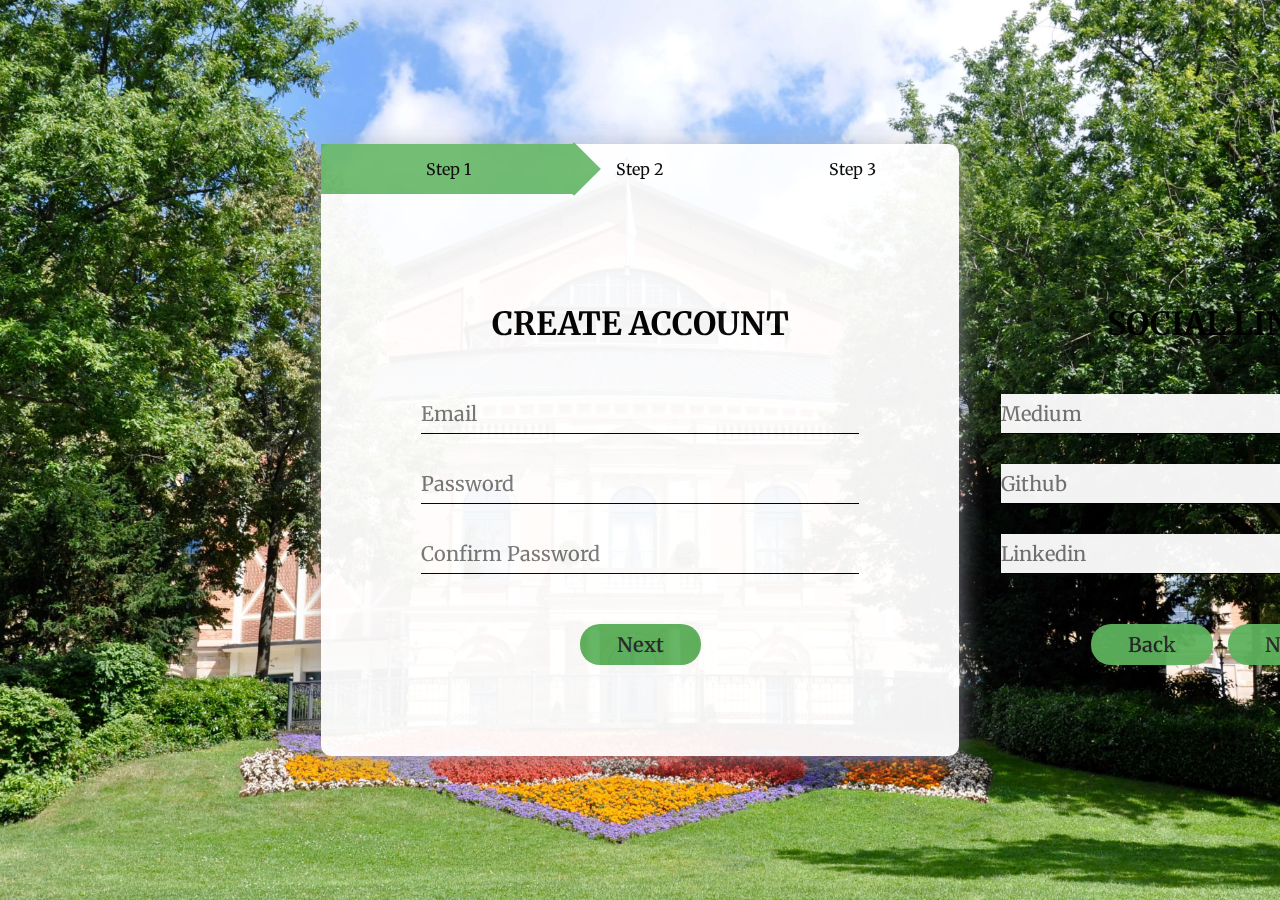
==== 5/index.html @ 2e44caa6 "JS" ====
<!--

  Poziom kursu Frontend Developer: 1/4

  Trening formularza z dodatkowymi krokami. Często takie formularze występują przy zamówieniach usług. Mini projekt, który można dodać do portfolio na GitHub. 

  Linki do nauki:
  1. https://www.youtube.com/watch?v=v3BRYn07DNw - querySelector (pl)
  2. https://www.youtube.com/watch?v=zgRllYOaGIE - let / const (pl)

  Zadanie samodzielne: 
  1. Zakoduj w HTML, CSS i JS komponent Multi Form według przykładu poniżej:
  https://www.youtube.com/watch?v=T76bbMVMX6M
  2. Zrefactoryzuj kod CSS:
    2.1. querySelector
    2.2. zamień var na let / const
  3. Dodaj walidację do pól
  4. Zmień kolorystykę i fonty

-->

<!DOCTYPE html>
<html lang="en">
  <head>
    <meta charset="UTF-8" />
    <meta http-equiv="X-UA-Compatible" content="IE=edge" />
    <meta name="viewport" content="width=device-width, initial-scale=1.0" />
    <title>Document</title>
    <link rel="preconnect" href="https://fonts.googleapis.com" />
    <link rel="preconnect" href="https://fonts.gstatic.com" crossorigin />
    <link href="https://fonts.googleapis.com/css2?family=Merriweather:wght@400;700&display=swap" rel="stylesheet" />
    <link rel="stylesheet" href="style.css" />
  </head>
  <body>
    <main class="card-container">
      <div class="step-container">
        <div class="progress"></div>
        <div class="step step1">Step 1</div>
        <div class="step">Step 2</div>
        <div class="step">Step 3</div>
      </div>
      <!-- CREATE -->
      <form class="create-form">
        <h1>CREATE ACCOUNT</h1>
        <div class="inputs-container">
          <input class="input" type="email" placeholder="Email" required />
          <input class="input" type="password" placeholder="Password" required />
          <input class="input" type="password" placeholder="Confirm Password" required />
        </div>
        <button class="btn create-next-btn">Next</button>
      </form>
      <!-- PERSONAL -->
      <form class="personal-form">
        <h1>PERSONAL INFO</h1>
        <div class="inputs-container">
          <input class="input" type="text" placeholder="First Name" required />
          <input class="input" type="text" placeholder="Last Name" required />
          <input class="input" type="tel" placeholder="Mobile No." maxlength="9" minlength="9" pattern="[0-9]{3}-[0-9]{3}-[0-9]{3}" required />
        </div>
        <div class="btns-container">
          <button class="btn personal-back-btn">Back</button>
          <button class="btn personal-submit-btn">Submit</button>
        </div>
      </form>
      <!-- SOCIAL LINKS -->
      <form class="social-form">
        <h1>SOCIAL LINKS</h1>
        <div class="inputs-container">
          <input class="input" type="url" placeholder="Medium" />
          <input class="input" type="url" placeholder="Github" />
          <input class="input" type="url" placeholder="Linkedin" pattern="https://.*" />
        </div>
        <div class="btns-container">
          <button class="btn social-back-btn">Back</button>
          <button class="btn social-next-btn">Next</button>
        </div>
      </form>
    </main>
    <script src="script.js"></script>
  </body>
</html>
---- 5/style.css ----
* {
  box-sizing: border-box;
  margin: 0;
  padding: 0;
}

input,
button {
  border: none;
  cursor: pointer;
}

body {
  background: url(images/bg.jpg) no-repeat 70% 70%;
  background-size: cover;
  height: 100vh;
  width: 100vw;
  display: flex;
  justify-content: center;
  align-items: center;
  font-family: "Merriweather", serif;
  font-weight: 400;
}
@media (max-width: 1024px) {
  body {
    background: url(images/bg.jpg) no-repeat center center;
    background-size: cover;
  }
}

.step-container {
  position: absolute;
  top: 0;
  left: 0;
  display: grid;
  grid-template-columns: 1fr 1fr 1fr;
  text-align: center;
  width: 100%;
}
.step-container .progress {
  height: 50px;
  position: absolute;
  top: 0;
  left: 0;
  background-color: rgb(93, 179, 93);
  z-index: -1;
  width: 255px;
  opacity: 0.9;
  transition: all 0.3s ease-in-out;
}
@media (max-width: 1024px) {
  .step-container .progress {
    width: 130px;
  }
}
.step-container .progress::after {
  content: "";
  display: block;
  position: absolute;
  top: 6px;
  left: 234px;
  width: 38px;
  height: 38px;
  background-color: rgb(93, 179, 93);
  rotate: 45deg;
  transition: all 0.3s ease-in-out;
}
@media (max-width: 1024px) {
  .step-container .progress::after {
    left: 110px;
  }
}
.step-container .step1 {
  border-top-left-radius: 10px;
  width: 120%;
}
.step-container div:last-of-type {
  border-top-right-radius: 10px;
}
.step-container .step {
  padding: 15px;
}

.card-container {
  width: 638px;
  height: 612px;
  background-color: #fff;
  border-radius: 10px;
  opacity: 0.95;
  -webkit-box-shadow: 2px 4px 29px -4px rgb(154, 154, 167);
  -moz-box-shadow: 2px 4px 29px -4px rgb(154, 154, 167);
  box-shadow: 2px 4px 29px -4px rgb(154, 154, 167);
  position: relative;
}
@media (max-width: 1024px) {
  .card-container {
    height: 536px;
  }
}

.create-form,
.personal-form,
.social-form {
  display: flex;
  flex-direction: column;
  align-items: center;
  width: 100%;
  height: 100%;
  padding: 160px 100px 100px 100px;
  gap: 50px;
  transition: all 0.3s ease-in-out;
}
@media (max-width: 1024px) {
  .create-form,
.personal-form,
.social-form {
    padding: 150px 38px 38px 38px;
    gap: 30px;
  }
}

.create-form {
  position: absolute;
  left: 0;
  top: 0;
}

.personal-form {
  position: absolute;
  left: 1160px;
  top: 0;
}

.social-form {
  position: absolute;
  left: 580px;
  top: 0;
}

.inputs-container {
  display: flex;
  flex-direction: column;
  gap: 30px;
  width: 100%;
}

.input {
  border-bottom: 1px solid #000;
  height: 40px;
  font-size: 20px;
  font-family: "Merriweather", serif;
}
.input:hover {
  opacity: 0.9;
}
.input:focus-visible {
  outline: none;
}

.btn {
  font-size: 20px;
  font-family: "Merriweather", serif;
  background-color: rgb(93, 179, 93);
  border-radius: 20px;
  padding: 8px 37px;
  font-weight: 600;
  color: rgb(39, 39, 39);
}
.btn:hover {
  opacity: 0.9;
}

.btns-container {
  display: flex;
  gap: 15px;
}/*# sourceMappingURL=style.css.map */
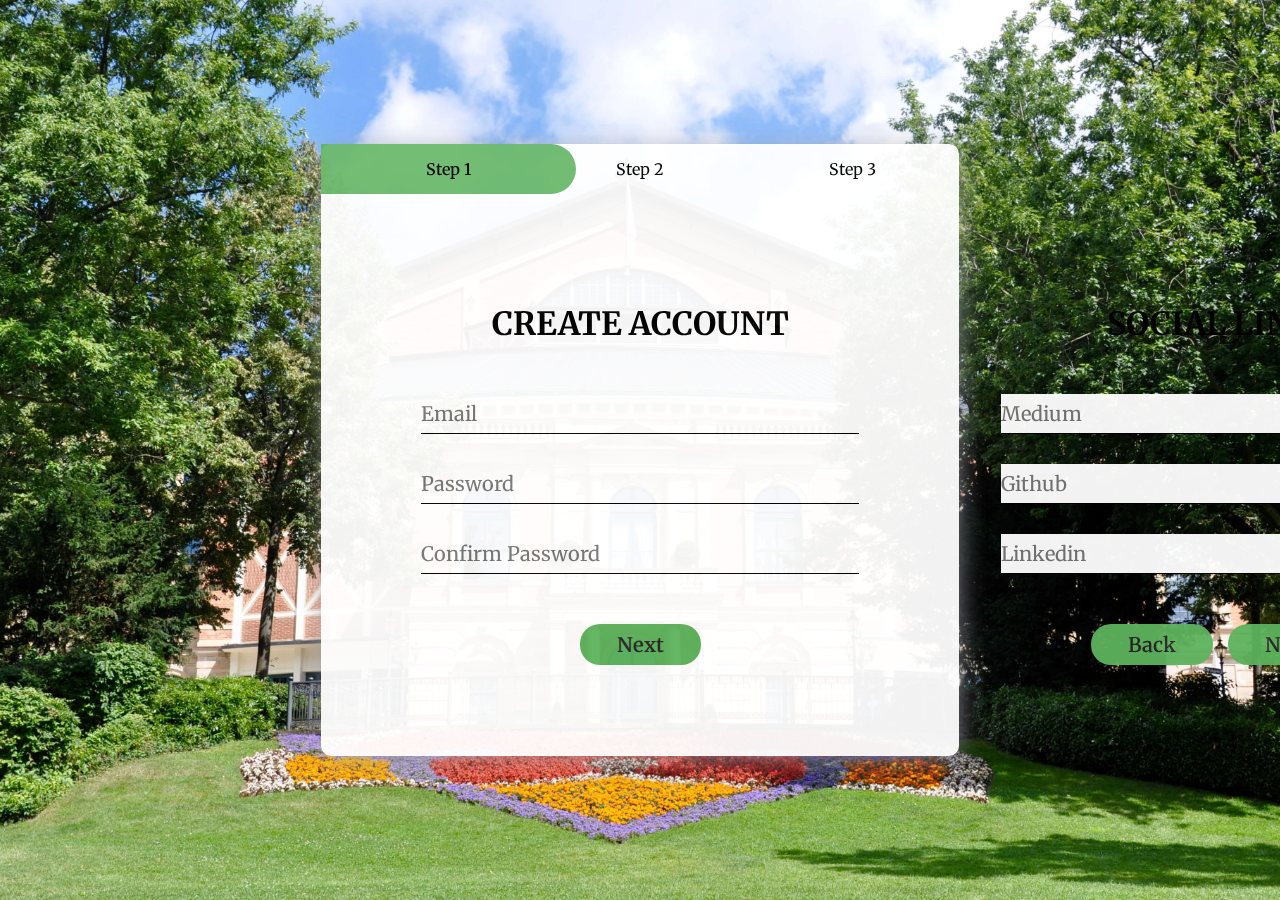
==== commit fa8f96f3: "Pierwsze podejście połowa" ====
--- a/5/index.html
+++ b/5/index.html
@@ -36,8 +36,8 @@
       <div class="step-container">
         <div class="progress"></div>
         <div class="step step1">Step 1</div>
-        <div class="step">Step 2</div>
-        <div class="step">Step 3</div>
+        <div class="step step2">Step 2</div>
+        <div class="step step3">Step 3</div>
       </div>
       <!-- CREATE -->
       <form class="create-form">
--- a/5/style.css
+++ b/5/style.css
@@ -47,32 +47,19 @@
   width: 255px;
   opacity: 0.9;
   transition: all 0.3s ease-in-out;
+  border-top-right-radius: 100px;
+  border-bottom-right-radius: 100px;
 }
 @media (max-width: 1024px) {
   .step-container .progress {
     width: 130px;
   }
 }
-.step-container .progress::after {
-  content: "";
-  display: block;
-  position: absolute;
-  top: 6px;
-  left: 234px;
-  width: 38px;
-  height: 38px;
-  background-color: rgb(93, 179, 93);
-  rotate: 45deg;
+.step-container .step1 {
   transition: all 0.3s ease-in-out;
-}
-@media (max-width: 1024px) {
-  .step-container .progress::after {
-    left: 110px;
-  }
-}
-.step-container .step1 {
   border-top-left-radius: 10px;
   width: 120%;
+  font-weight: 600;
 }
 .step-container div:last-of-type {
   border-top-right-radius: 10px;
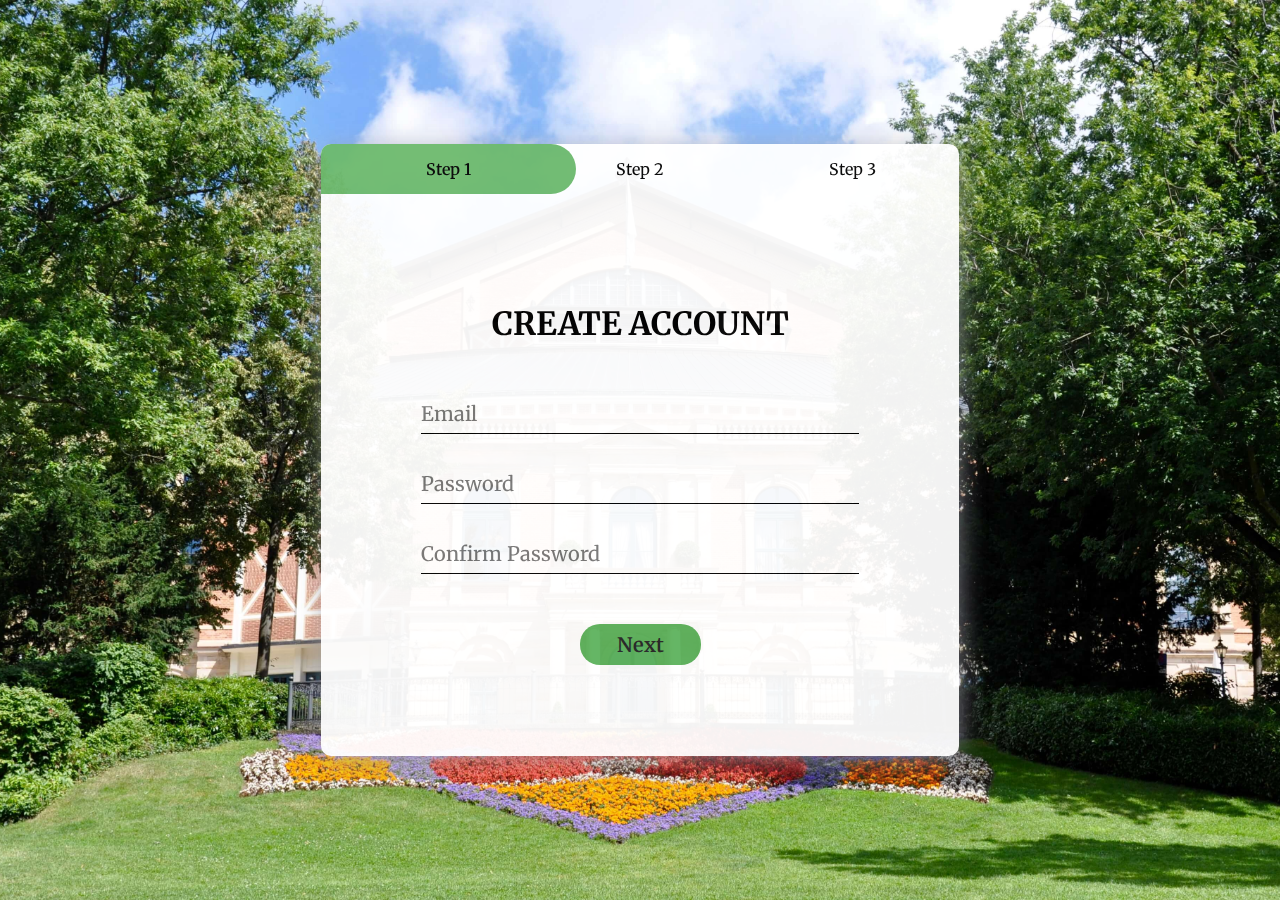
==== commit 5959a179: "JS Rest of event and overflow hidden" ====
--- a/5/index.html
+++ b/5/index.html
@@ -47,7 +47,7 @@
           <input class="input" type="password" placeholder="Password" required />
           <input class="input" type="password" placeholder="Confirm Password" required />
         </div>
-        <button class="btn create-next-btn">Next</button>
+        <button type="button" class="btn create-next-btn">Next</button>
       </form>
       <!-- PERSONAL -->
       <form class="personal-form">
@@ -58,8 +58,8 @@
           <input class="input" type="tel" placeholder="Mobile No." maxlength="9" minlength="9" pattern="[0-9]{3}-[0-9]{3}-[0-9]{3}" required />
         </div>
         <div class="btns-container">
-          <button class="btn personal-back-btn">Back</button>
-          <button class="btn personal-submit-btn">Submit</button>
+          <button type="button" class="btn personal-back-btn">Back</button>
+          <button type="button" class="btn personal-submit-btn">Submit</button>
         </div>
       </form>
       <!-- SOCIAL LINKS -->
@@ -71,8 +71,8 @@
           <input class="input" type="url" placeholder="Linkedin" pattern="https://.*" />
         </div>
         <div class="btns-container">
-          <button class="btn social-back-btn">Back</button>
-          <button class="btn social-next-btn">Next</button>
+          <button type="button" class="btn social-back-btn">Back</button>
+          <button type="button" class="btn social-next-btn">Next</button>
         </div>
       </form>
     </main>
--- a/5/style.css
+++ b/5/style.css
@@ -74,10 +74,9 @@
   background-color: #fff;
   border-radius: 10px;
   opacity: 0.95;
-  -webkit-box-shadow: 2px 4px 29px -4px rgb(154, 154, 167);
-  -moz-box-shadow: 2px 4px 29px -4px rgb(154, 154, 167);
   box-shadow: 2px 4px 29px -4px rgb(154, 154, 167);
   position: relative;
+  overflow: hidden;
 }
 @media (max-width: 1024px) {
   .card-container {
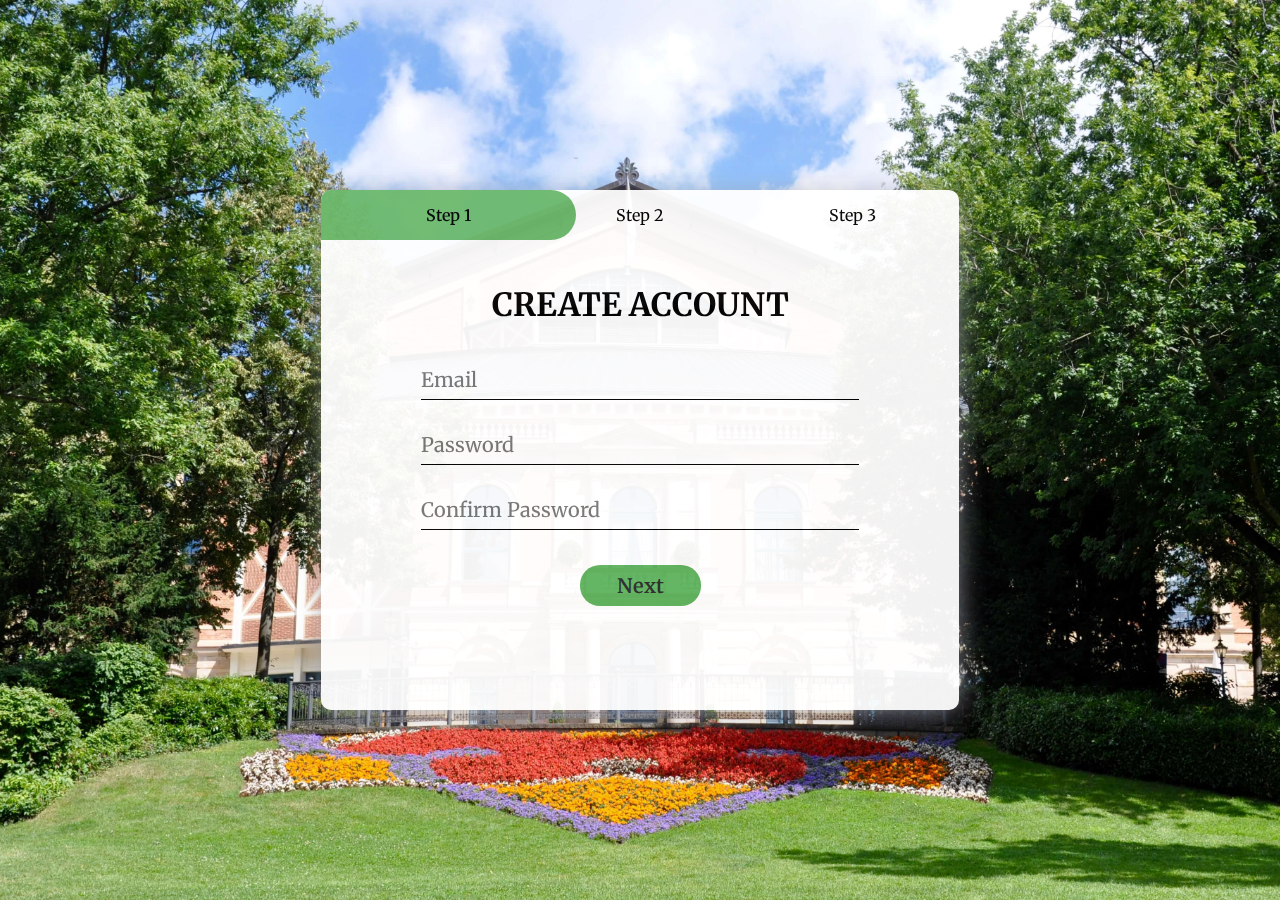
==== commit 0f5363cc: "Validation of email input" ====
--- a/5/index.html
+++ b/5/index.html
@@ -43,9 +43,12 @@
       <form class="create-form">
         <h1>CREATE ACCOUNT</h1>
         <div class="inputs-container">
-          <input class="input" type="email" placeholder="Email" required />
-          <input class="input" type="password" placeholder="Password" required />
-          <input class="input" type="password" placeholder="Confirm Password" required />
+          <input class="input input-email" type="email" placeholder="Email" />
+          <p class="error error-input-mail" hidden>Zły mail</p>
+          <input class="input input-password" type="password" placeholder="Password" />
+          <p class="error error-input-password" hidden>Złe hasło</p>
+          <input class="input input-password-confirm" type="password" placeholder="Confirm Password" />
+          <p class="error error-input-password-confirm" hidden>Złe hasło</p>
         </div>
         <button type="button" class="btn create-next-btn">Next</button>
       </form>
@@ -53,9 +56,9 @@
       <form class="personal-form">
         <h1>PERSONAL INFO</h1>
         <div class="inputs-container">
-          <input class="input" type="text" placeholder="First Name" required />
-          <input class="input" type="text" placeholder="Last Name" required />
-          <input class="input" type="tel" placeholder="Mobile No." maxlength="9" minlength="9" pattern="[0-9]{3}-[0-9]{3}-[0-9]{3}" required />
+          <input class="input" type="text" placeholder="First Name" />
+          <input class="input" type="text" placeholder="Last Name" />
+          <input class="input" type="tel" placeholder="Mobile No." />
         </div>
         <div class="btns-container">
           <button type="button" class="btn personal-back-btn">Back</button>
@@ -68,7 +71,7 @@
         <div class="inputs-container">
           <input class="input" type="url" placeholder="Medium" />
           <input class="input" type="url" placeholder="Github" />
-          <input class="input" type="url" placeholder="Linkedin" pattern="https://.*" />
+          <input class="input" type="url" placeholder="Linkedin" />
         </div>
         <div class="btns-container">
           <button type="button" class="btn social-back-btn">Back</button>
--- a/5/style.css
+++ b/5/style.css
@@ -21,7 +21,7 @@
   font-family: "Merriweather", serif;
   font-weight: 400;
 }
-@media (max-width: 1024px) {
+@media (max-width: 687px) {
   body {
     background: url(images/bg.jpg) no-repeat center center;
     background-size: cover;
@@ -50,7 +50,7 @@
   border-top-right-radius: 100px;
   border-bottom-right-radius: 100px;
 }
-@media (max-width: 1024px) {
+@media (max-width: 687px) {
   .step-container .progress {
     width: 130px;
   }
@@ -70,15 +70,17 @@
 
 .card-container {
   width: 638px;
-  height: 612px;
+  height: 520px;
   background-color: #fff;
   border-radius: 10px;
   opacity: 0.95;
+  -webkit-box-shadow: 2px 4px 29px -4px rgb(154, 154, 167);
+  -moz-box-shadow: 2px 4px 29px -4px rgb(154, 154, 167);
   box-shadow: 2px 4px 29px -4px rgb(154, 154, 167);
   position: relative;
   overflow: hidden;
 }
-@media (max-width: 1024px) {
+@media (max-width: 687px) {
   .card-container {
     height: 536px;
   }
@@ -92,16 +94,16 @@
   align-items: center;
   width: 100%;
   height: 100%;
-  padding: 160px 100px 100px 100px;
-  gap: 50px;
+  padding: 95px 100px 100px 100px;
+  gap: 35px;
   transition: all 0.3s ease-in-out;
 }
-@media (max-width: 1024px) {
+@media (max-width: 687px) {
   .create-form,
 .personal-form,
 .social-form {
-    padding: 150px 38px 38px 38px;
-    gap: 30px;
+    padding: 95px 38px 38px 38px;
+    gap: 20px;
   }
 }
 
@@ -126,8 +128,13 @@
 .inputs-container {
   display: flex;
   flex-direction: column;
-  gap: 30px;
+  gap: 25px;
   width: 100%;
+}
+@media (max-width: 687px) {
+  .inputs-container {
+    gap: 20px;
+  }
 }
 
 .input {
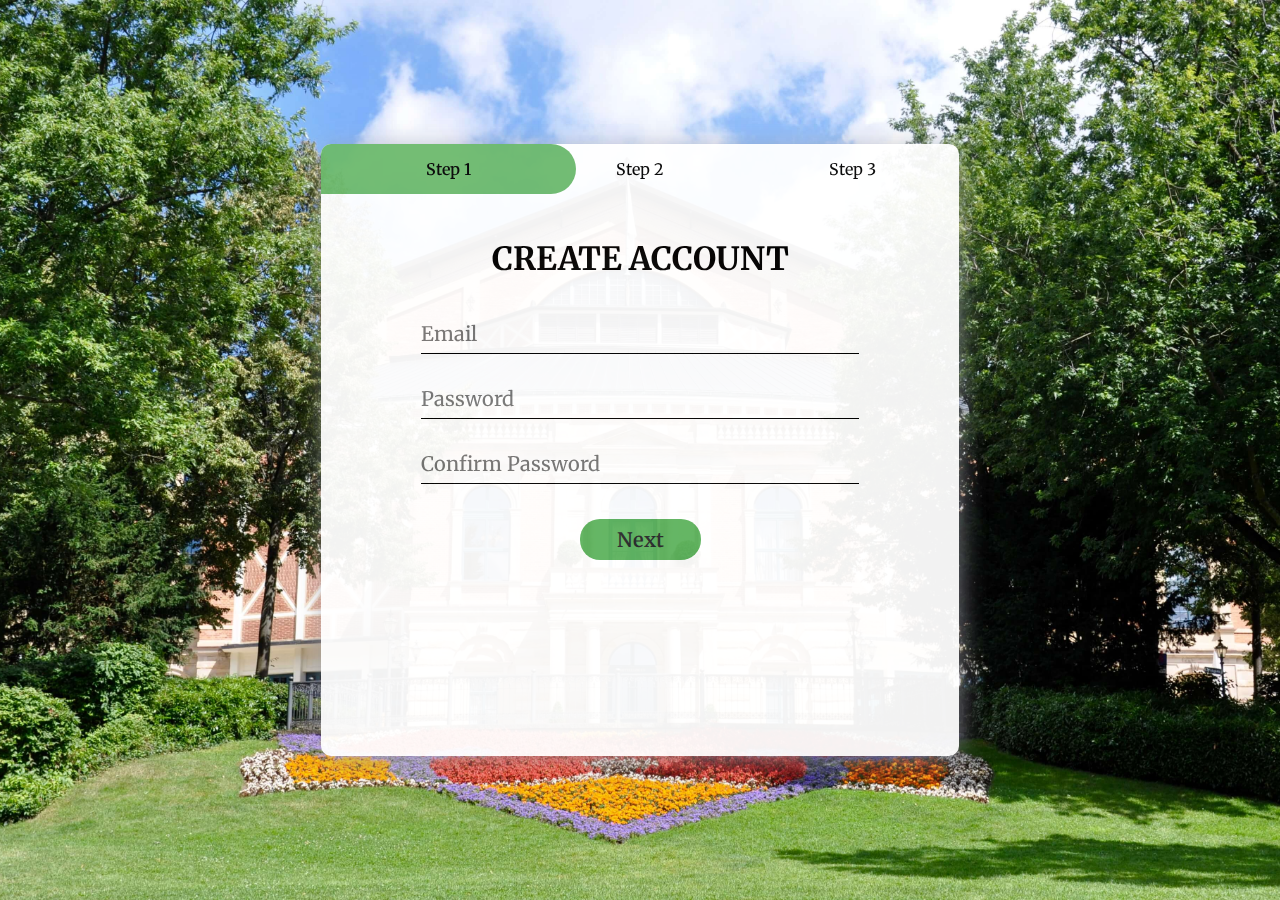
==== commit 824551a0: "aksdhjaksjhd" ====
--- a/5/index.html
+++ b/5/index.html
@@ -43,12 +43,12 @@
       <form class="create-form">
         <h1>CREATE ACCOUNT</h1>
         <div class="inputs-container">
-          <input class="input input-email" type="email" placeholder="Email" />
+          <input class="input input-email create-error" type="email" placeholder="Email" />
           <p class="error error-input-mail" hidden>Zły mail</p>
-          <input class="input input-password" type="password" placeholder="Password" />
-          <p class="error error-input-password" hidden>Złe hasło</p>
-          <input class="input input-password-confirm" type="password" placeholder="Confirm Password" />
-          <p class="error error-input-password-confirm" hidden>Złe hasło</p>
+          <input class="input input-password" type="text" placeholder="Password" />
+          <p class="error error-input-password create-error" hidden>Złe hasło</p>
+          <input class="input input-password-confirm" type="text" placeholder="Confirm Password" />
+          <p class="error error-input-password-confirm create-error" hidden>Złe hasło</p>
         </div>
         <button type="button" class="btn create-next-btn">Next</button>
       </form>
--- a/5/style.css
+++ b/5/style.css
@@ -70,7 +70,7 @@
 
 .card-container {
   width: 638px;
-  height: 520px;
+  height: 612px;
   background-color: #fff;
   border-radius: 10px;
   opacity: 0.95;
@@ -79,6 +79,7 @@
   box-shadow: 2px 4px 29px -4px rgb(154, 154, 167);
   position: relative;
   overflow: hidden;
+  transition: all 0.3s ease-in-out;
 }
 @media (max-width: 687px) {
   .card-container {
@@ -166,4 +167,8 @@
 .btns-container {
   display: flex;
   gap: 15px;
+}
+
+.error {
+  color: red;
 }/*# sourceMappingURL=style.css.map */